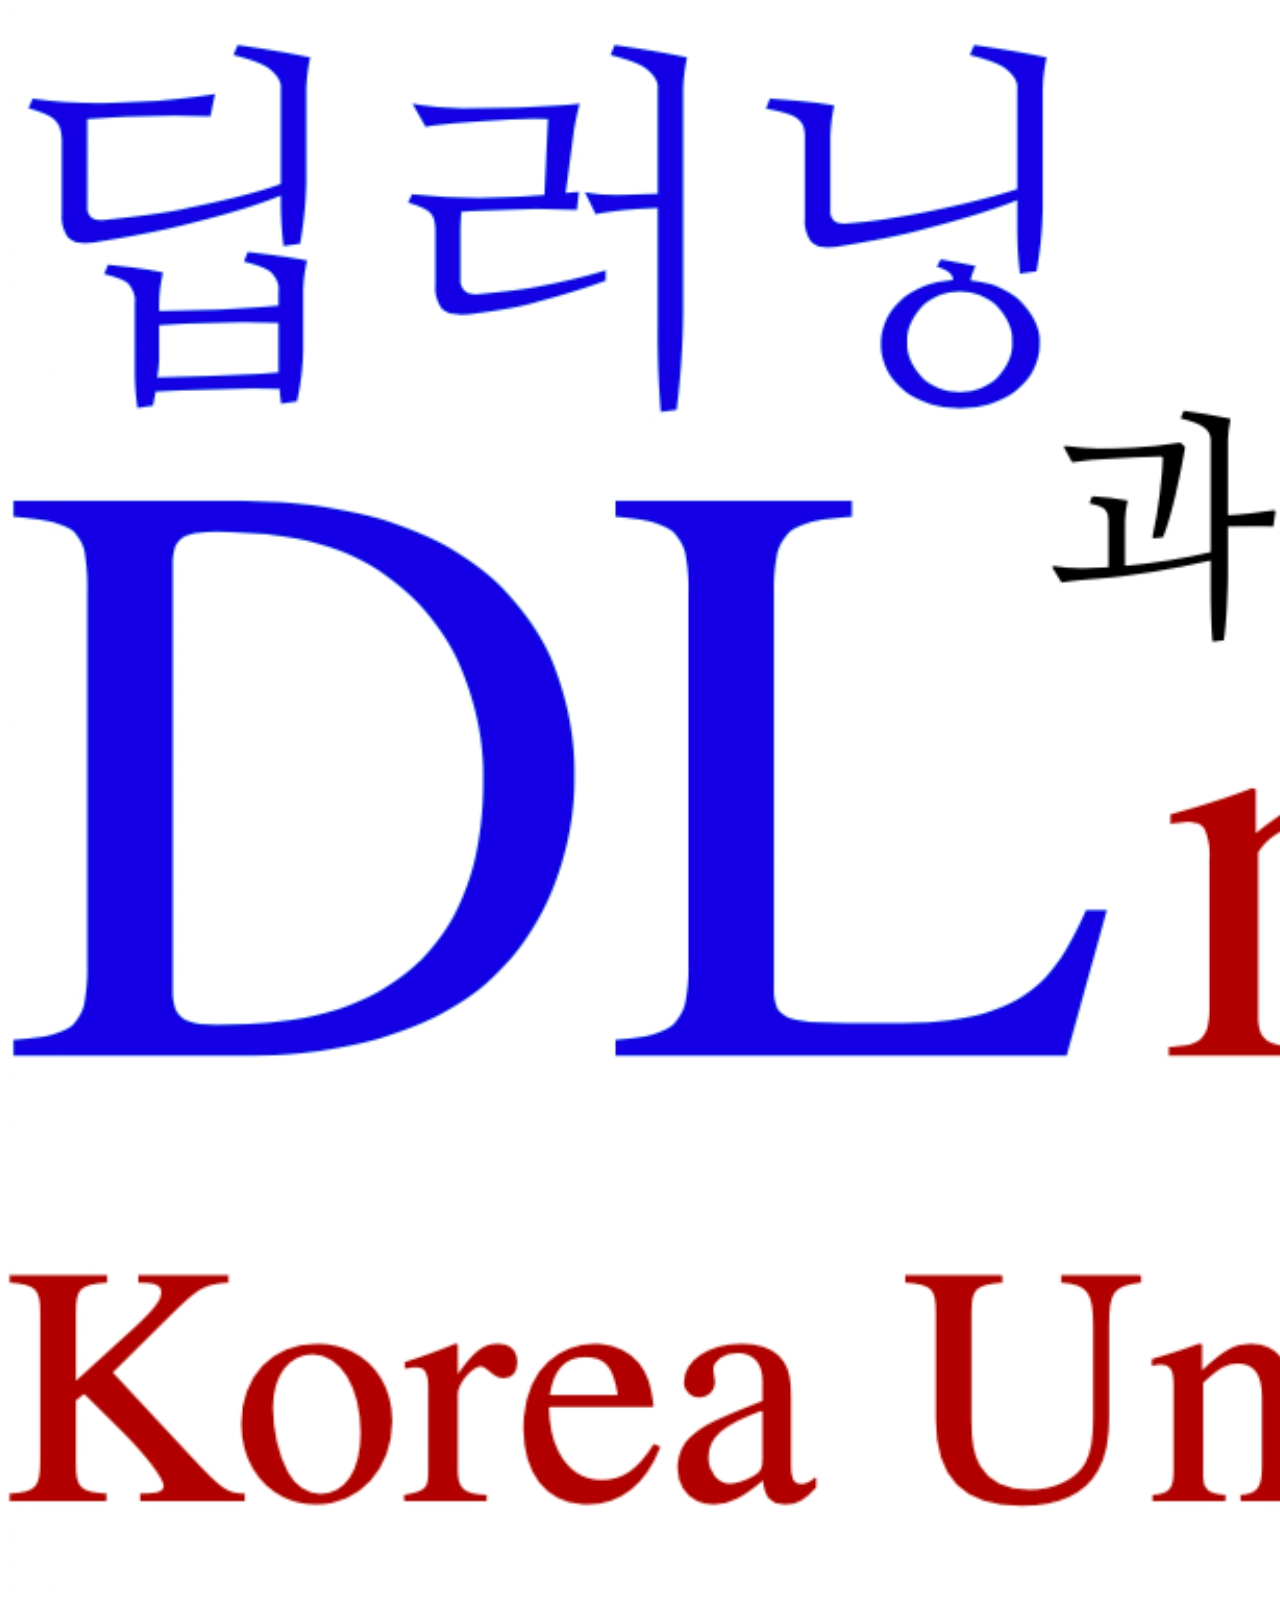
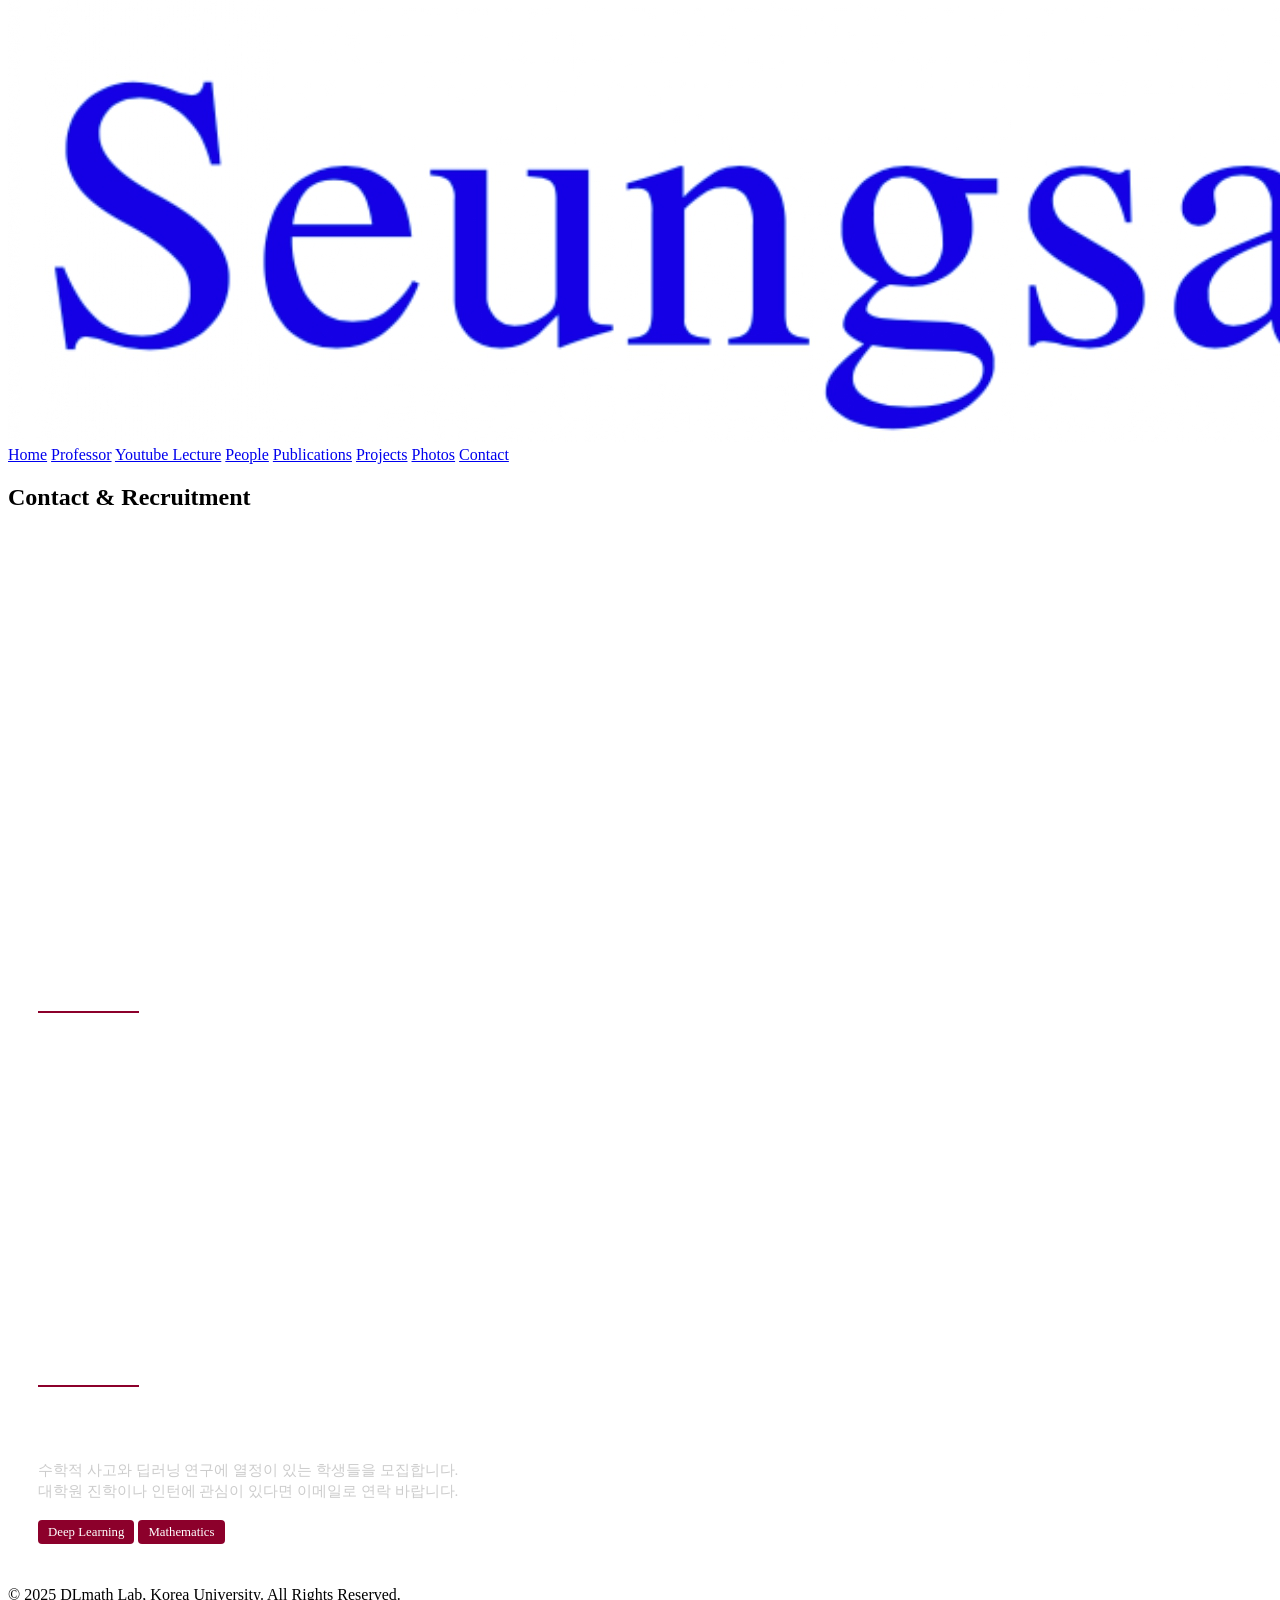
==== contact.html @ 3fb2e26a "Update contact.html" ====
<!DOCTYPE html>
<html lang="ko">
<head>
    <meta charset="UTF-8">
    <title>DLmath Lab - Contact</title>
    <link href="https://fonts.googleapis.com/css2?family=Noto+Sans+KR:wght@300;400;700&family=Roboto:wght@300;400;700&display=swap" rel="stylesheet">
    <link rel="stylesheet" href="style.css">
</head>
<body>

    <header class="header">
        <div class="container nav-container">
            <div class="logo">
                <a href="index.html">
                    <img src="jpg/Logo/Logo.jpg" alt="DLmath Logo" class="logo-img">
                </a>
            </div>
            <nav class="nav-menu">
                <a href="index.html">Home</a>
                <a href="professor.html">Professor</a>
                <a href="for_students.html">Youtube Lecture</a>
                <a href="people.html">People</a>
                <a href="publications.html">Publications</a>
                <a href="projects.html">Projects</a>
                <a href="photos.html">Photos</a>
                <a href="contact.html" class="active">Contact</a>
            </nav>
        </div>
    </header>

    <main class="sub-page-content">
        <div class="section-container">
            <h2 class="section-title">Contact & Recruitment</h2>
            
            <div class="contact-layout">
                <div class="map-box">
                    <iframe 
                        width="100%" 
                        height="400" 
                        style="border:0;" 
                        loading="lazy" 
                        allowfullscreen 
                        referrerpolicy="no-referrer-when-downgrade"
                        src="https://www.google.com/maps?q=서울특별시+성북구+안암동3가+137-11&output=embed">
                    </iframe>
                </div>

                <div class="contact-info bg-dark" style="padding: 30px; border-radius: 8px; color: white;">
                    <h3 style="color: #fff; border-bottom: 2px solid #8C002B; display:inline-block; padding-bottom:5px;">Contact Info</h3>
                    <p style="margin-top: 20px;">
                        <strong>Address:</strong><br>
                        서울특별시 성북구 안암동3가 137-11 520호<br>
                        (고려대학교 아산이학관)<br><br>
                        Room 520, Asan Science Building Korea University<br>
                        137-11 Anam-dong 3-ga, Seongbuk-gu<br>
                        Seoul 02841<br>
                        Republic of Korea<br>
                    </p>
                    <p>
                        <strong>Email:</strong><br>
                        seungsang@korea.ac.kr
                    </p>
                    <p>
                        <strong>TEL:</strong><br>
                        +82-2-3290-3086
                    </p>

                    <br>

                    <h3 style="color: #fff; border-bottom: 2px solid #8C002B; display:inline-block; padding-bottom:5px;">Recruitment</h3>
                    <p style="margin-top: 20px;">
                        <strong>We are looking for motivated students!</strong>
                    </p>
                    <p style="font-size: 0.95rem; color: #ccc;">
                        수학적 사고와 딥러닝 연구에 열정이 있는 학생들을 모집합니다.<br>
                        대학원 진학이나 인턴에 관심이 있다면 이메일로 연락 바랍니다.
                    </p>
                    <div style="margin-top: 20px;">
                        <span style="background-color: #8C002B; padding: 5px 10px; border-radius: 4px; font-size: 0.8rem;">Deep Learning</span>
                        <span style="background-color: #8C002B; padding: 5px 10px; border-radius: 4px; font-size: 0.8rem;">Mathematics</span>
                    </div>
                </div>
            </div>
        </div>
    </main>

    <footer>
        <p>© 2025 DLmath Lab, Korea University. All Rights Reserved.</p>
    </footer>

</body>

</html>
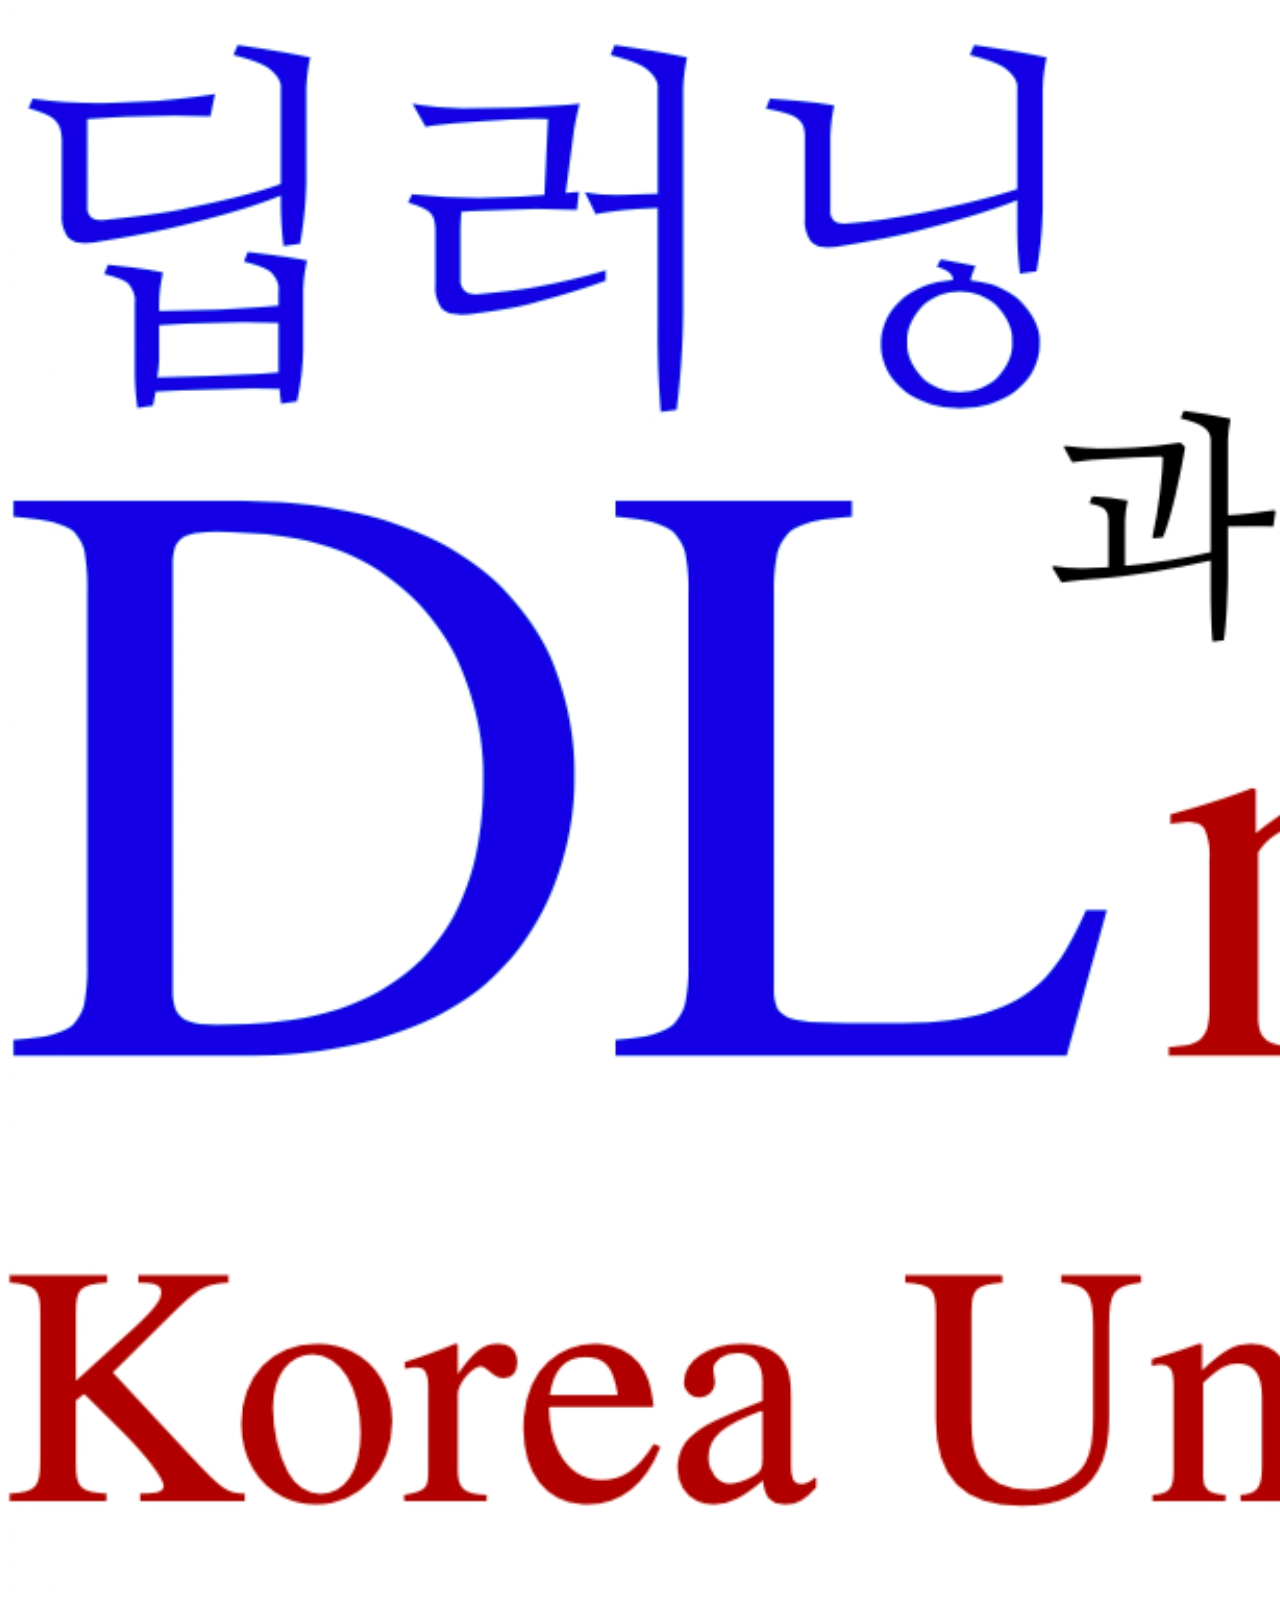
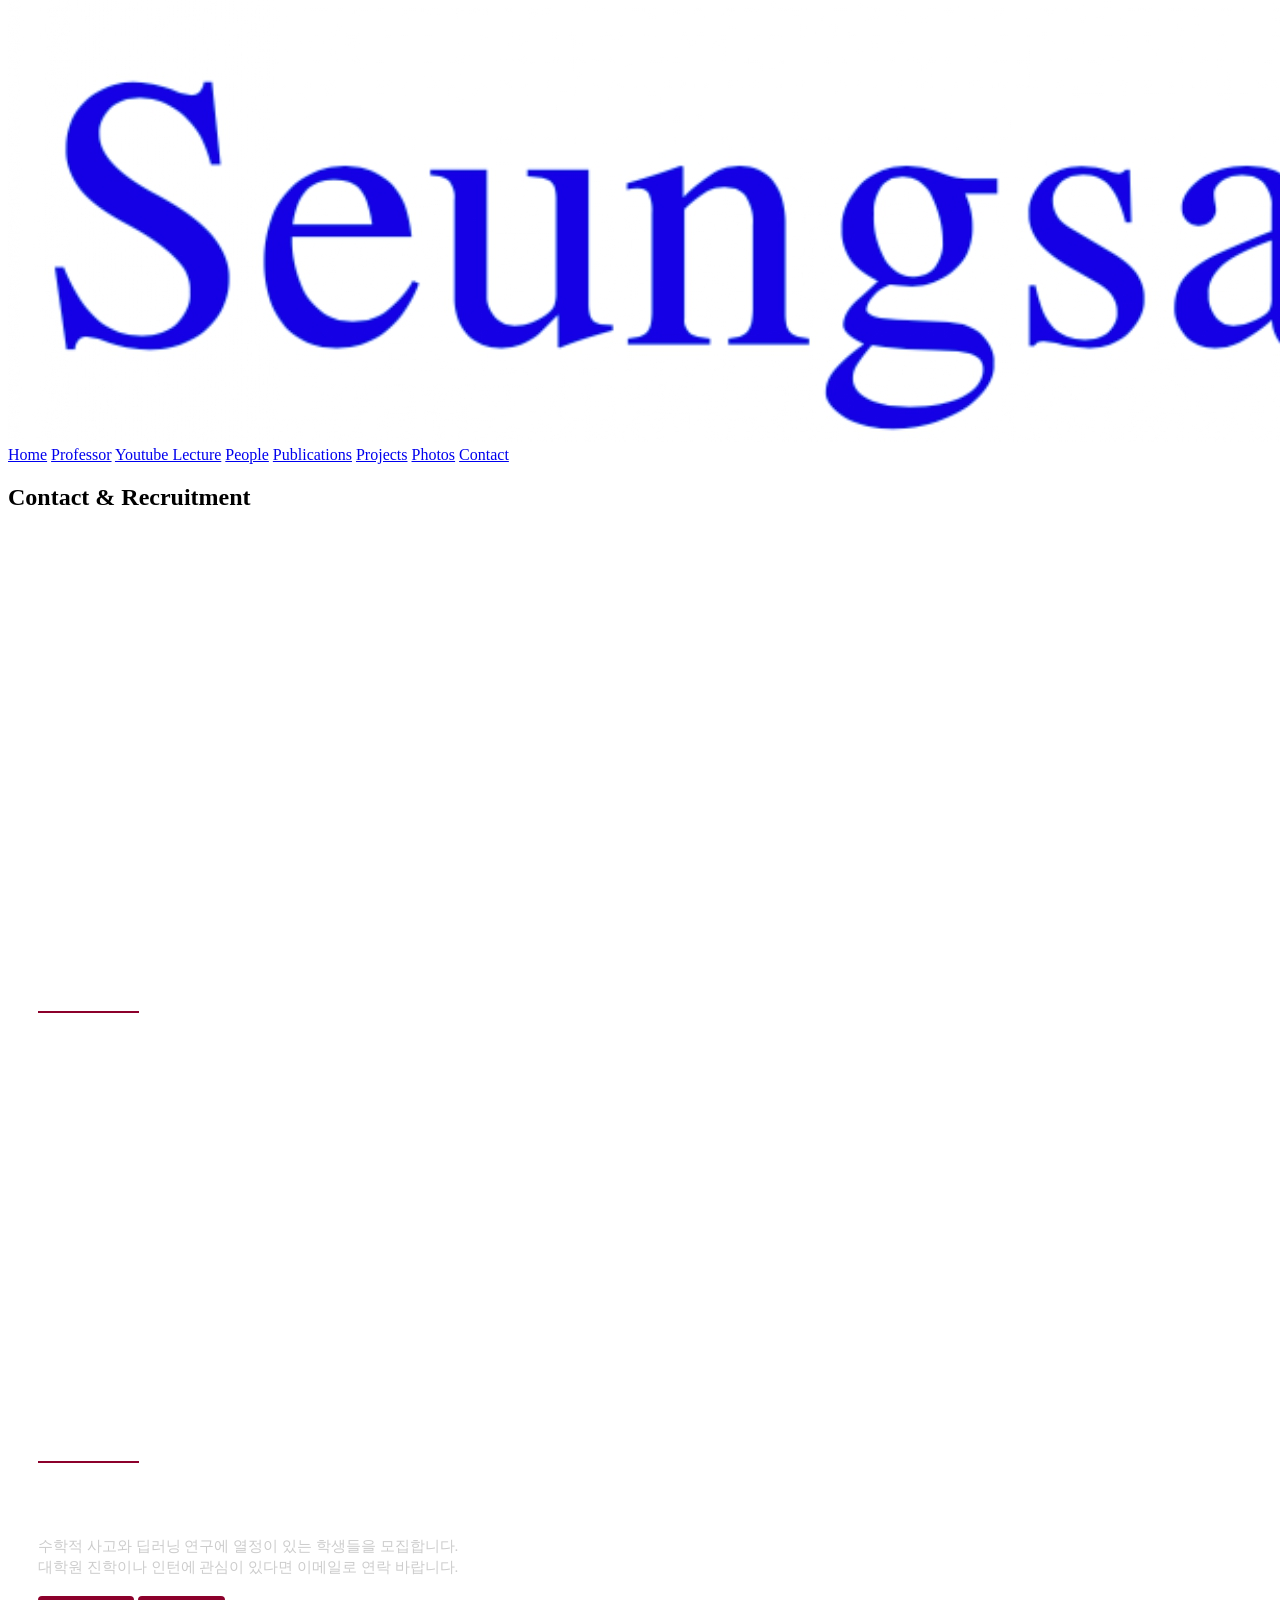
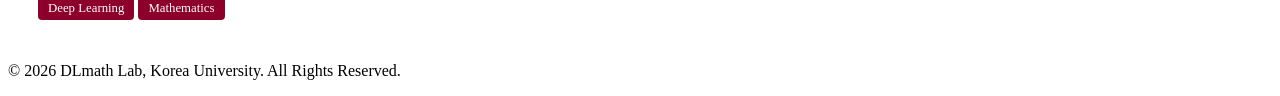
==== commit a05c3132: "Update contact.html" ====
--- a/contact.html
+++ b/contact.html
@@ -64,6 +64,11 @@
                         <strong>TEL:</strong><br>
                         +82-2-3290-3086
                     </p>
+                    <p>
+                        <strong>학생 연구실:</strong><br>
+                        고려대학교 아산이학관 532A호<br>
+                        Room 532A, Asan Science Building Korea University
+                    </p>
 
                     <br>
 
@@ -85,7 +90,7 @@
     </main>
 
     <footer>
-        <p>© 2025 DLmath Lab, Korea University. All Rights Reserved.</p>
+        <p>© 2026 DLmath Lab, Korea University. All Rights Reserved.</p>
     </footer>
 
 </body>
@@ -97,3 +102,4 @@
 
 
 
+
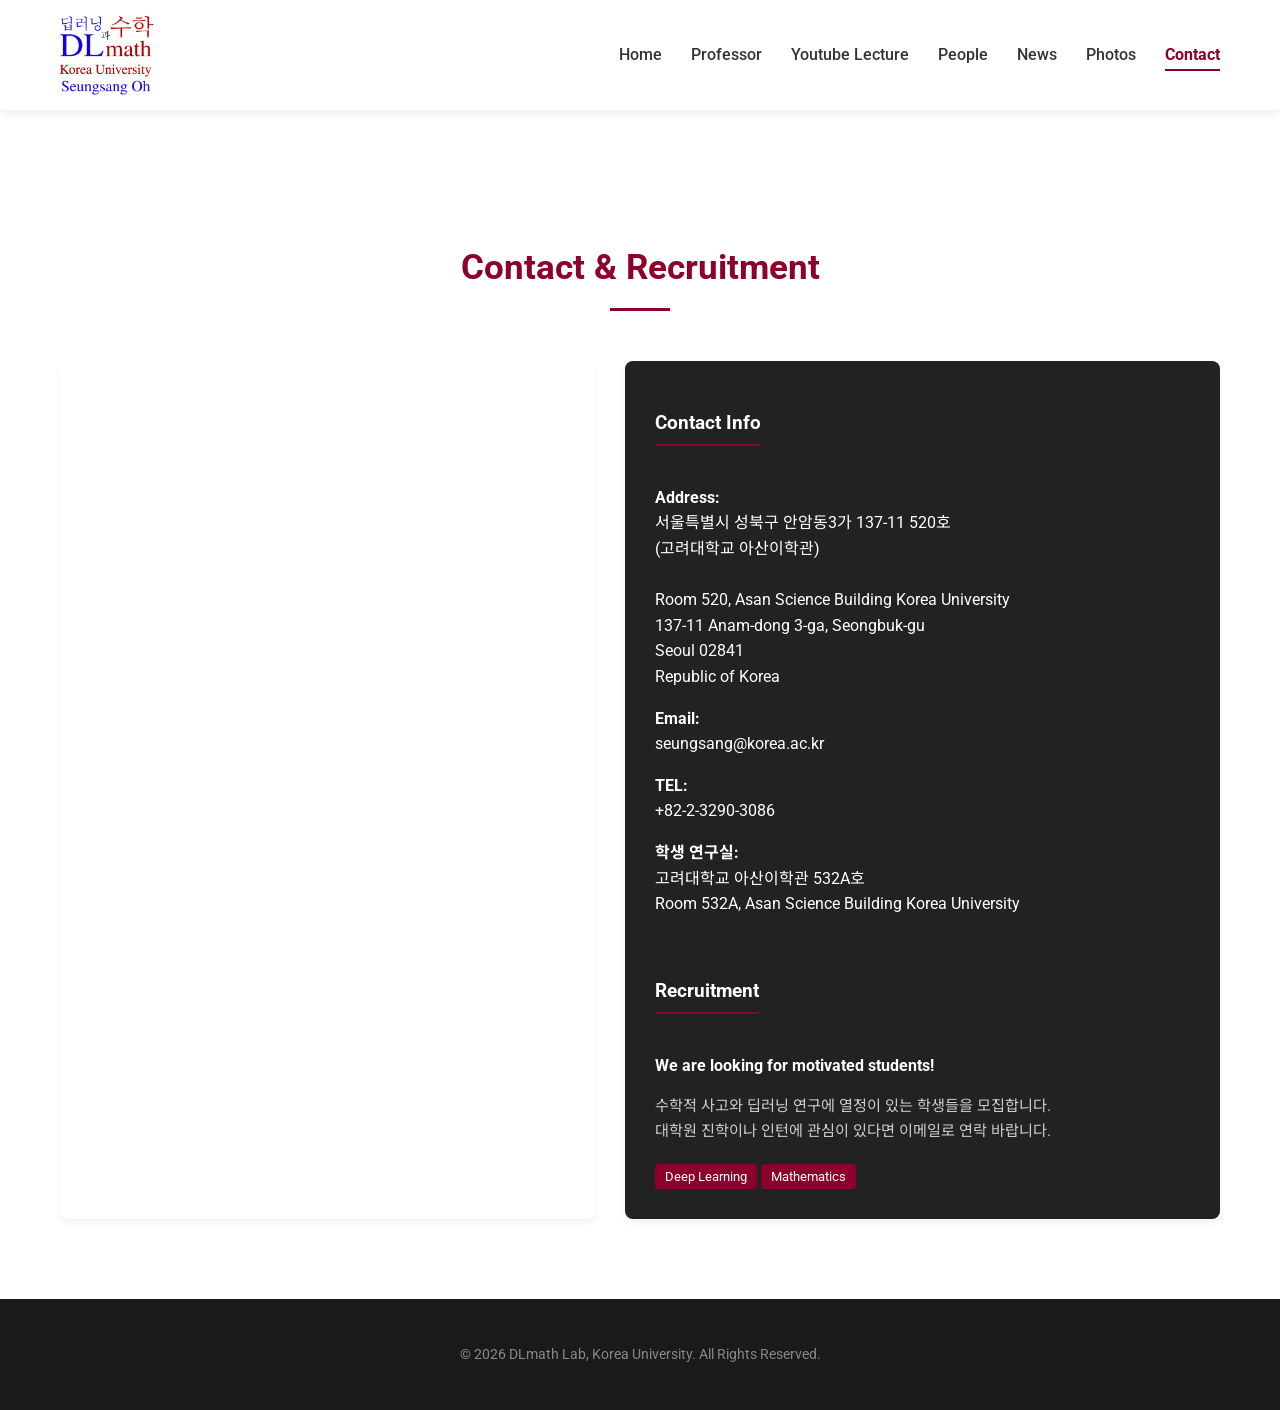
==== commit 82adff64: "Fix site errors and update content" ====
--- a/contact.html
+++ b/contact.html
@@ -2,6 +2,7 @@
 <html lang="ko">
 <head>
     <meta charset="UTF-8">
+    <meta name="viewport" content="width=device-width, initial-scale=1.0">
     <title>DLmath Lab - Contact</title>
     <link href="https://fonts.googleapis.com/css2?family=Noto+Sans+KR:wght@300;400;700&family=Roboto:wght@300;400;700&display=swap" rel="stylesheet">
     <link rel="stylesheet" href="style.css">
@@ -17,11 +18,10 @@
             </div>
             <nav class="nav-menu">
                 <a href="index.html">Home</a>
-                <a href="professor.html">Professor</a>
+                <a href="https://sites.google.com/view/seungsangoh/" target="_blank" rel="noopener">Professor</a>
                 <a href="for_students.html">Youtube Lecture</a>
                 <a href="people.html">People</a>
-                <a href="publications.html">Publications</a>
-                <a href="projects.html">Projects</a>
+                <a href="news.html">News</a>
                 <a href="photos.html">Photos</a>
                 <a href="contact.html" class="active">Contact</a>
             </nav>
--- a/style.css
+++ b/style.css
@@ -0,0 +1,634 @@
+/* =========================================
+   1. 기본 설정 (Variables & Reset)
+   ========================================= */
+:root {
+    --ku-crimson: #8C002B;       /* 고려대 공식 크림슨 색상 */
+    --ku-crimson-light: #B22245; /* 밝은 크림슨 (호버용) */
+    --text-dark: #333333;        /* 본문 검은색 */
+    --text-gray: #666666;        /* 보조 회색 */
+    --bg-light: #F8F9FA;         /* 연한 회색 배경 */
+    --white: #FFFFFF;
+    --shadow: 0 4px 6px rgba(0,0,0,0.05); /* 부드러운 그림자 */
+}
+
+* {
+    box-sizing: border-box; /* 레이아웃 깨짐 방지 */
+}
+
+body {
+    font-family: 'Roboto', 'Noto Sans KR', sans-serif;
+    margin: 0;
+    padding: 0;
+    color: var(--text-dark);
+    line-height: 1.6;
+    background-color: var(--white);
+}
+
+a {
+    text-decoration: none;
+    color: inherit;
+    transition: 0.3s;
+}
+
+ul {
+    list-style: none;
+    padding: 0;
+    margin: 0;
+}
+
+/* =========================================
+   2. 헤더 & 네비게이션 (Header)
+   ========================================= */
+.header {
+    background-color: var(--white);
+    box-shadow: 0 2px 10px rgba(0,0,0,0.1);
+    position: sticky; /* 스크롤 시 상단 고정 */
+    top: 0;
+    z-index: 1000;
+}
+
+.nav-container {
+    max-width: 1200px;
+    margin: 0 auto;
+    display: flex;
+    justify-content: space-between;
+    align-items: center;
+    padding: 15px 20px;
+}
+
+.logo a {
+    display: flex;
+    align-items: center;
+    font-weight: 700;
+    color: var(--ku-crimson);
+    font-size: 1.5rem;
+}
+
+.logo-img {
+    height: 80px; /* 로고 크기 */
+    margin-right: 30px;
+}
+
+.nav-menu a {
+    margin-left: 25px;
+    font-weight: 500;
+    font-size: 1rem;
+    padding-bottom: 5px;
+    color: var(--text-dark);
+}
+
+.nav-menu a:hover {
+    color: var(--ku-crimson);
+}
+
+/* 현재 페이지 활성화 표시 (Active State) */
+.nav-menu a.active {
+    color: var(--ku-crimson);
+    font-weight: 700;
+    border-bottom: 2px solid var(--ku-crimson);
+}
+
+/* =========================================
+   3. 공통 레이아웃 (Common Layout)
+   ========================================= */
+.section-container {
+    padding: 80px 20px;
+    max-width: 1200px;
+    margin: 0 auto;
+}
+
+.sub-page-content {
+    min-height: 80vh; /* 푸터가 바닥에 붙도록 최소 높이 설정 */
+    padding-top: 20px;
+}
+
+.bg-light { background-color: var(--bg-light); }
+.bg-dark { background-color: #222; color: #fff; }
+
+.section-title {
+    text-align: center;
+    font-size: 2.2rem;
+    margin-bottom: 50px;
+    color: var(--ku-crimson);
+    position: relative;
+    padding-bottom: 15px;
+}
+
+/* 타이틀 하단 장식 선 */
+.section-title::after {
+    content: '';
+    position: absolute;
+    bottom: 0;
+    left: 50%;
+    transform: translateX(-50%);
+    width: 60px;
+    height: 3px;
+    background-color: var(--ku-crimson);
+}
+
+/* =========================================
+   4. 홈 화면 (Home / Hero)
+   ========================================= */
+.hero-section {
+    /* 배경 이미지 경로를 실제 파일로 변경하세요 */
+    background: linear-gradient(rgba(0,0,0,0.4), rgba(0,0,0,0.4)), url("jpg/Gallery/kor.jpg");
+    background-size: cover;
+    background-position: center;
+    height: 80vh;
+    display: flex;
+    justify-content: center;
+    align-items: center;
+    text-align: center;
+    color: white;
+}
+
+.hero-content h1 {
+    font-size: 3.5rem;
+    margin-bottom: 15px;
+    text-shadow: 0 2px 4px rgba(0,0,0,0.5);
+}
+
+.hero-sub {
+    font-size: 1.5rem;
+    font-weight: 300;
+    opacity: 0.9;
+}
+
+/* =========================================
+   5. People 페이지 (Members)
+   ========================================= */
+.member-group {
+    margin-bottom: 50px;
+}
+
+.group-title {
+    font-size: 1.5rem;
+    color: var(--ku-crimson);
+    border-bottom: 1px solid #ddd;
+    padding-bottom: 10px;
+    margin-bottom: 25px;
+}
+
+.group-divider {
+    margin: 50px 0;
+    border: 0;
+    border-top: 1px solid #ddd;
+}
+
+/* 멤버 카드 스타일 (사진 + 텍스트) */
+.member-card {
+    display: flex;
+    align-items: center; /* 세로 중앙 정렬 */
+    background: var(--white);
+    padding: 30px;
+    margin-bottom: 20px;
+    border-radius: 10px;
+    border-left: 5px solid var(--ku-crimson); /* 왼쪽 포인트 컬러 */
+    box-shadow: var(--shadow);
+    gap: 30px; /* 사진과 글 사이 간격 */
+    transition: transform 0.2s;
+}
+
+.member-card:hover {
+    transform: translateY(-3px); /* 호버 시 살짝 위로 뜸 */
+    box-shadow: 0 6px 12px rgba(0,0,0,0.1);
+}
+
+/* 사진 영역 (원형) */
+.member-photo {
+    flex-shrink: 0;
+    width: 130px;
+    height: 130px;
+    border-radius: 50%;
+    overflow: hidden;
+    border: 4px solid #f0f0f0;
+    background-color: #eee;
+}
+
+.member-photo img {
+    width: 100%;
+    height: 100%;
+    object-fit: cover;
+}
+
+/* 텍스트 영역 */
+.member-info h4 {
+    margin: 0 0 5px 0;
+    font-size: 1.4rem;
+    color: var(--text-dark);
+}
+
+.member-info .role {
+    color: var(--ku-crimson);
+    font-weight: 700;
+    margin-bottom: 10px;
+    font-size: 0.95rem;
+}
+
+.member-info p {
+    margin: 5px 0;
+    font-size: 0.95rem;
+    color: var(--text-gray);
+}
+
+/* =========================================
+   6. Professor 페이지 (상세 소개)
+   ========================================= */
+.prof-grid {
+    display: flex;
+    gap: 50px;
+    align-items: flex-start;
+}
+
+.prof-img-box img {
+    width: 350px;
+    border-radius: 8px;
+    box-shadow: var(--shadow);
+}
+
+.prof-info h3 {
+    font-size: 2.2rem;
+    color: var(--ku-crimson);
+    margin-top: 0;
+    margin-bottom: 10px;
+}
+
+.prof-role {
+    font-size: 1.1rem;
+    color: var(--text-gray);
+    margin-bottom: 20px;
+}
+
+.prof-details h4 {
+    border-left: 4px solid var(--ku-crimson);
+    padding-left: 12px;
+    margin-top: 30px;
+    margin-bottom: 10px;
+    font-size: 1.2rem;
+}
+
+.prof-details ul {
+    list-style: disc;
+    padding-left: 20px;
+    margin-top: 10px;
+}
+
+.prof-details li {
+    margin-bottom: 8px;
+}
+
+/* =========================================
+   7. Publications 페이지 (논문 목록)
+   ========================================= */
+.pub-list li {
+    margin-bottom: 15px;
+}
+
+.pub-list a {
+    display: block;
+    background: var(--white);
+    padding: 20px;
+    border: 1px solid #eee;
+    border-radius: 8px;
+    transition: 0.3s;
+}
+
+.pub-list a:hover {
+    border-color: var(--ku-crimson);
+    background-color: #fff9fa; /* 아주 연한 붉은 배경 */
+    transform: translateX(5px);
+}
+
+.pub-list .year {
+    font-weight: bold;
+    color: var(--ku-crimson);
+    margin-right: 10px;
+}
+
+.pub-list .title {
+    font-weight: bold;
+    font-size: 1.1rem;
+    color: var(--text-dark);
+    display: block;
+    margin: 5px 0;
+}
+
+.pub-list .journal {
+    font-style: italic;
+    color: var(--text-gray);
+}
+
+/* =========================================
+   8. Projects 페이지
+   ========================================= */
+.project-grid {
+    display: grid;
+    grid-template-columns: repeat(auto-fit, minmax(350px, 1fr)); /* 반응형 그리드 */
+    gap: 25px;
+}
+
+.project-card {
+    background: var(--white);
+    padding: 30px;
+    border-radius: 8px;
+    box-shadow: var(--shadow);
+    border-top: 4px solid var(--ku-crimson);
+}
+
+.project-card h4 {
+    margin-top: 0;
+    font-size: 1.3rem;
+    color: var(--text-dark);
+}
+
+/* =========================================
+   9. Photos 페이지 (갤러리)
+   ========================================= */
+.photo-grid {
+    display: grid;
+    grid-template-columns: repeat(auto-fill, minmax(280px, 1fr));
+    gap: 20px;
+}
+
+.photo-item {
+    height: 250px;
+    overflow: hidden;
+    border-radius: 8px;
+    box-shadow: var(--shadow);
+}
+
+.photo-item img {
+    width: 100%;
+    height: 100%;
+    object-fit: cover;
+    transition: transform 0.4s;
+}
+
+.photo-item img:hover {
+    transform: scale(1.1); /* 확대 효과 */
+}
+
+/* =========================================
+   10. Contact 페이지
+   ========================================= */
+.contact-layout {
+    display: flex;
+    gap: 30px;
+    flex-wrap: wrap; /* 화면 작으면 줄바꿈 */
+}
+
+.map-box {
+    flex: 1;
+    min-width: 300px;
+    border-radius: 8px;
+    overflow: hidden;
+    box-shadow: var(--shadow);
+}
+
+.contact-info {
+    flex: 1;
+    min-width: 300px;
+    background-color: #222; /* 다크 테마 */
+    color: white;
+    padding: 40px;
+    border-radius: 8px;
+    box-shadow: var(--shadow);
+}
+
+.contact-info strong {
+    color: #fff;
+}
+
+/* =========================================
+   11. 푸터 (Footer)
+   ========================================= */
+footer {
+    text-align: center;
+    padding: 30px;
+    background: #1a1a1a;
+    color: #888;
+    font-size: 0.9rem;
+    margin-top: auto; /* 내용이 적어도 항상 바닥에 */
+}
+
+/* =========================================
+   12. 모바일 반응형 (Mobile Responsive)
+   ========================================= */
+@media (max-width: 768px) {
+    /* 네비게이션 간소화 */
+    .nav-container {
+        flex-direction: column;
+        gap: 15px;
+    }
+    
+    .nav-menu {
+        display: flex;
+        flex-wrap: wrap;
+        justify-content: center;
+        gap: 10px;
+    }
+    
+    .nav-menu a {
+        margin: 5px;
+        font-size: 0.9rem;
+    }
+
+    /* 히어로 텍스트 크기 조절 */
+    .hero-content h1 { font-size: 2.2rem; }
+    
+    /* 멤버 카드 세로 정렬 */
+    .member-card {
+        flex-direction: column;
+        text-align: center;
+    }
+    
+    .member-info { width: 100%; }
+
+    /* 교수님 프로필 세로 정렬 */
+    .prof-grid {
+        flex-direction: column;
+    }
+    
+    .prof-img-box img {
+        width: 100%;
+        max-width: 400px;
+    }
+
+}
+/* =========================================
+   For Students 페이지 디자인 (수정됨: 꽉 찬 버튼 스타일)
+   ========================================= */
+
+/* 강의 자료 섹션 박스 */
+.material-section {
+    text-align: center;
+    background-color: #fff;
+    padding: 50px 30px;
+    border-radius: 15px;
+    box-shadow: 0 5px 15px rgba(0,0,0,0.05);
+    border: 1px solid #eee;
+}
+
+/* 공통 버튼 스타일 (메인 버튼 & 유튜브 버튼) */
+.main-btn, .youtube-btn {
+    display: inline-flex; /* flex로 변경하여 내부 아이콘 정렬 용이 */
+    align-items: center;
+    justify-content: center;
+    background-color: var(--ku-crimson); /* 배경을 크림슨색으로 채움 */
+    color: white; /* 글씨는 흰색 */
+    border: none; /* 테두리 없음 */
+    border-radius: 12px; /* 둥근 모서리 */
+    font-weight: 700;
+    box-shadow: 0 4px 6px rgba(140, 0, 43, 0.2); /* 부드러운 그림자 */
+    transition: all 0.3s ease;
+    cursor: pointer;
+    text-decoration: none; /* 밑줄 제거 */
+}
+
+/* 마우스 올렸을 때 공통 효과 */
+.main-btn:hover, .youtube-btn:hover {
+    background-color: #B22245; /* 약간 밝은 크림슨색으로 변경 */
+    color: white;
+    transform: translateY(-3px); /* 살짝 위로 떠오름 */
+    box-shadow: 0 8px 15px rgba(140, 0, 43, 0.3); /* 그림자 강조 */
+}
+
+/* --- 상단 구글 사이트 버튼 전용 스타일 --- */
+.main-btn {
+    margin-top: 25px;
+    padding: 15px 35px;
+    font-size: 1.1rem;
+    border-radius: 50px; /* 더 둥글게 */
+}
+
+/* --- 유튜브 버튼 그리드 레이아웃 --- */
+.button-grid {
+    display: grid;
+    grid-template-columns: repeat(auto-fit, minmax(320px, 1fr)); /* 너비 자동 조정 */
+    gap: 25px;
+    max-width: 1000px;
+    margin: 0 auto;
+    padding: 20px 0;
+}
+
+/* --- 유튜브 버튼 전용 스타일 --- */
+.youtube-btn {
+    padding: 25px;
+    font-size: 1.25rem;
+    height: 100%; /* 높이 통일 */
+}
+
+/* 버튼 내 아이콘 스타일 */
+.youtube-btn .icon {
+    font-size: 1.8rem;
+    margin-right: 15px;
+}
+
+@media (max-width: 768px) {
+    .material-section {
+        padding: 30px 16px;
+    }
+
+    .button-grid {
+        grid-template-columns: minmax(0, 1fr);
+        gap: 15px;
+    }
+
+    .youtube-btn {
+        padding: 18px 12px;
+        font-size: 1rem;
+    }
+}
+
+/* =========================================
+   13. 2026 content redesign
+   ========================================= */
+.container { width: min(1200px, calc(100% - 40px)); margin-inline: auto; }
+.section-kicker { margin: 0 0 12px; color: var(--ku-crimson); font-size: .78rem; font-weight: 700; letter-spacing: .18em; }
+.page-heading { margin: 0; color: #171717; font-size: clamp(2.6rem, 6vw, 5rem); line-height: 1; letter-spacing: -.05em; }
+.page-intro { max-width: 680px; margin: 22px 0 40px; color: var(--text-gray); font-size: 1.05rem; }
+
+.home-hero { background: linear-gradient(125deg, #faf7f8 0 58%, #f1e8eb 58%); padding: 105px 0 110px; }
+.home-split { display: grid; grid-template-columns: minmax(0, 1.15fr) minmax(340px, .85fr); gap: clamp(55px, 8vw, 120px); align-items: center; }
+.home-intro h1 { margin: 0 0 28px; color: #171717; font-size: clamp(3.5rem, 7vw, 6.7rem); line-height: .93; letter-spacing: -.065em; }
+.home-intro h1 span { color: var(--ku-crimson); }
+.home-intro .lead { max-width: 650px; margin: 0 0 18px; font-size: 1.35rem; font-weight: 600; line-height: 1.55; }
+.home-intro > p:not(.eyebrow):not(.lead) { max-width: 650px; color: var(--text-gray); }
+.hero-actions { display: flex; align-items: center; gap: 25px; margin-top: 34px; }
+.primary-link { display: inline-flex; align-items: center; justify-content: center; min-height: 48px; padding: 0 22px; border-radius: 3px; background: var(--ku-crimson); color: #fff; font-weight: 700; }
+.primary-link:hover { background: var(--ku-crimson-light); color: #fff; }
+.text-link, .all-news { color: var(--ku-crimson); font-weight: 700; }
+.home-news { padding: 36px; background: #fff; border-top: 5px solid var(--ku-crimson); box-shadow: 0 22px 70px rgba(63, 12, 27, .12); }
+.home-news h2 { margin: 0 0 14px; font-size: 2rem; }
+.headline-item { display: grid; gap: 4px; padding: 19px 0; border-bottom: 1px solid #e7e2e4; }
+.headline-item time { color: var(--ku-crimson); font-size: .75rem; font-weight: 700; letter-spacing: .08em; }
+.headline-item strong { color: #181818; font-size: 1.02rem; }
+.headline-item span { color: var(--text-gray); font-size: .88rem; }
+.headline-item:hover strong { color: var(--ku-crimson); }
+.all-news { display: inline-block; margin-top: 24px; }
+
+.focus-section { padding: 90px 0; }
+.focus-grid { display: grid; grid-template-columns: repeat(3, 1fr); border-top: 1px solid #d9d9d9; }
+.focus-grid article { padding: 38px 35px 12px 0; }
+.focus-grid article + article { padding-left: 35px; border-left: 1px solid #d9d9d9; }
+.focus-grid span { color: var(--ku-crimson); font-size: .78rem; font-weight: 700; }
+.focus-grid h3 { margin: 16px 0 10px; font-size: 1.45rem; }
+.focus-grid p { margin: 0; color: var(--text-gray); }
+.home-contact { padding: 80px 0; background: #1b1b1b; color: #fff; }
+.contact-strip { display: grid; grid-template-columns: 1fr 1fr; gap: 80px; align-items: end; }
+.contact-strip h2 { margin: 0 0 12px; font-size: clamp(2rem, 4vw, 3.5rem); }
+.contact-strip > div > p:not(.section-kicker) { color: #bbb; }
+.contact-quick { display: grid; grid-template-columns: 1fr 1.3fr; gap: 25px; }
+.contact-quick p { margin: 0; }
+.contact-quick strong, .contact-quick a, .contact-quick span { display: block; }
+.contact-quick strong { margin-bottom: 7px; color: #aaa; font-size: .72rem; letter-spacing: .12em; text-transform: uppercase; }
+.contact-quick .primary-link { grid-column: 1 / -1; justify-self: start; margin-top: 12px; }
+
+.people-page .section-container, .news-page .section-container { max-width: 1080px; }
+.team-hero { margin: 55px 0 80px; }
+.team-hero img { display: block; width: 100%; height: clamp(280px, 48vw, 560px); object-fit: cover; border-radius: 4px; }
+.team-hero figcaption { margin-top: 10px; color: var(--text-gray); font-size: .85rem; }
+.people-group { display: grid; grid-template-columns: 220px 1fr; padding: 42px 0; border-top: 2px solid #222; }
+.people-group h2 { margin: 3px 30px 0 0; font-size: 1.15rem; }
+.person-row { grid-column: 2; display: grid; grid-template-columns: minmax(180px, .8fr) minmax(260px, 1.2fr); gap: 35px; padding: 17px 0; border-bottom: 1px solid #e4e4e4; }
+.person-row h3, .person-row p { margin: 0; }
+.person-row h3 { font-size: 1rem; }
+.person-row p { color: var(--text-gray); font-size: .85rem; }
+.person-meta { display: flex; justify-content: space-between; gap: 24px; color: #555; font-size: .9rem; }
+.person-meta time { flex: 0 0 auto; color: #888; }
+.person-meta a { color: var(--ku-crimson); font-weight: 700; }
+.person-featured { padding-top: 5px; }
+
+.news-filter { display: flex; flex-wrap: wrap; gap: 10px; margin: 40px 0 65px; }
+.news-filter a { padding: 8px 15px; border: 1px solid #ccc; border-radius: 999px; font-size: .86rem; }
+.news-filter a:hover { border-color: var(--ku-crimson); color: var(--ku-crimson); }
+.news-year { display: grid; grid-template-columns: 180px 1fr; padding: 42px 0 60px; border-top: 2px solid #222; scroll-margin-top: 130px; }
+.news-year > h2 { margin: 0; font-size: 1.7rem; }
+.news-lines article { display: grid; grid-template-columns: 105px 1fr; gap: 25px; padding: 0 0 28px; margin-bottom: 28px; border-bottom: 1px solid #ddd; scroll-margin-top: 130px; }
+.news-lines article > time { color: var(--text-gray); font-size: .82rem; font-weight: 700; }
+.news-lines h3 { margin: 7px 0 5px; font-size: 1.13rem; line-height: 1.45; }
+.news-lines h3 a:hover { color: var(--ku-crimson); }
+.news-lines p { margin: 0; color: var(--text-gray); font-size: .9rem; }
+.news-tag { display: inline-block; padding: 3px 8px; border-radius: 2px; background: #eee; font-size: .68rem; font-weight: 700; letter-spacing: .06em; text-transform: uppercase; }
+.news-tag.award { background: #f7e8ed; color: var(--ku-crimson); }
+.news-tag.paper { background: #e9eff8; color: #214b80; }
+.news-tag.project { background: #e6f0eb; color: #245c3e; }
+
+@media (max-width: 768px) {
+    .container { width: min(100% - 32px, 1200px); }
+    .home-hero { padding: 70px 0; background: #faf7f8; }
+    .home-split, .contact-strip { grid-template-columns: 1fr; gap: 55px; }
+    .home-intro h1 { font-size: clamp(3.2rem, 15vw, 5rem); }
+    .home-news { padding: 26px; }
+    .focus-grid { grid-template-columns: 1fr; }
+    .focus-grid article, .focus-grid article + article { padding: 28px 0; border-left: 0; border-bottom: 1px solid #ddd; }
+    .contact-quick { grid-template-columns: 1fr; }
+    .contact-quick .primary-link { grid-column: auto; }
+    .team-hero { margin: 38px 0 55px; }
+    .people-group, .news-year { grid-template-columns: 1fr; gap: 25px; }
+    .person-row { grid-column: 1; grid-template-columns: 1fr; gap: 8px; }
+    .person-meta { align-items: flex-start; }
+    .news-lines article { grid-template-columns: 1fr; gap: 8px; }
+}
+
+
